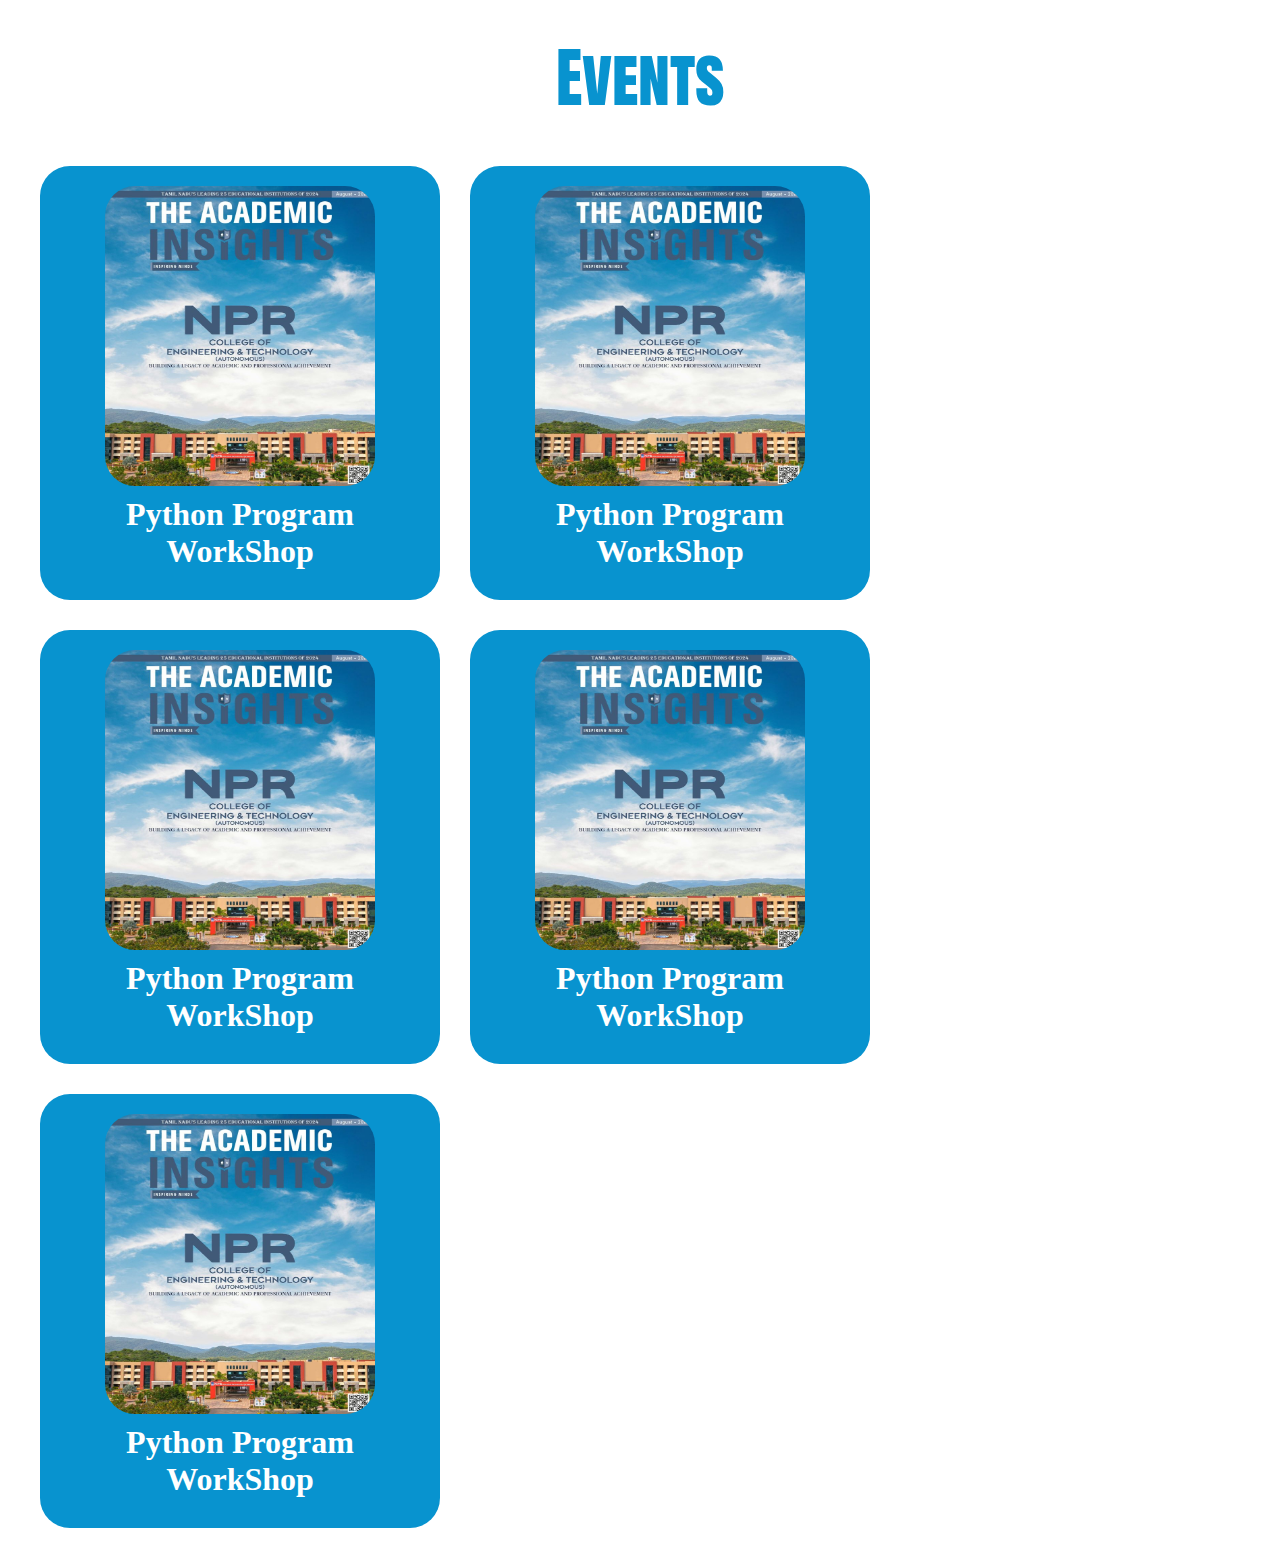
==== acmnew/events.html @ f3f0203f "Add files via upload" ====
<!DOCTYPE html>
<html lang="en">
<head>
    <meta charset="UTF-8">
    <meta name="viewport" content="width=device-width, initial-scale=1.0">
    <title>Document</title>
    <link rel="icon" href="./assets/acm_logo1.png" type="image">
    <link rel="stylesheet" href="events.css">
    <link href="https://fonts.googleapis.com/css2?family=Anton+SC&family=Inria+Sans:ital,wght@0,300;0,400;0,700;1,300;1,400;1,700&display=swap" rel="stylesheet">

</head>
<body>
    <h1 class="evt-tit">Events</h1>

    <div class="container">

        <div class="cont">
            <img class="cont-img" src="./assets/abt1pic.jpg" alt="">
            <h1 class="cont-tit">Python Program WorkShop</h1>
        </div>

        <div class="cont">
            <img class="cont-img" src="./assets/abt1pic.jpg" alt="">
            <h1 class="cont-tit">Python Program WorkShop</h1>
        </div>

        <div class="cont">
            <img class="cont-img" src="./assets/abt1pic.jpg" alt="">
            <h1 class="cont-tit">Python Program WorkShop</h1>
        </div>

        <div class="cont">
            <img class="cont-img" src="./assets/abt1pic.jpg" alt="">
            <h1 class="cont-tit">Python Program WorkShop</h1>
        </div>

        <div class="cont">
            <img class="cont-img" src="./assets/abt1pic.jpg" alt="">
            <h1 class="cont-tit">Python Program WorkShop</h1>
        </div>

    </div>

</body>
</html>
---- acmnew/events.css ----
*{
    padding:0;
    margin: 0;
    box-sizing: border-box;
}

.evt-tit{
    display: flex;
    justify-content: center;
    margin: 30px;
    font-size: 4rem;
    font-family: 'Anton SC';
    font-weight: 100;
    color: #0893CF;
}



.container{
    display: flex;
    margin: 40px;
    gap: 30px;
    flex-wrap: wrap;

}

.cont{
    display: flex;
    flex-direction: column;
    align-items: center;
    background-color: #0893CF;
    padding: 20px;
    border-radius: 30px;
    width: 400px;
}

.cont-img{
    height: 300px;
    width: 270px;
    border-radius: 30px;
}

.cont-tit{
    padding: 10px;
    display: flex;
    text-align: center;
    color: #ffff;

}
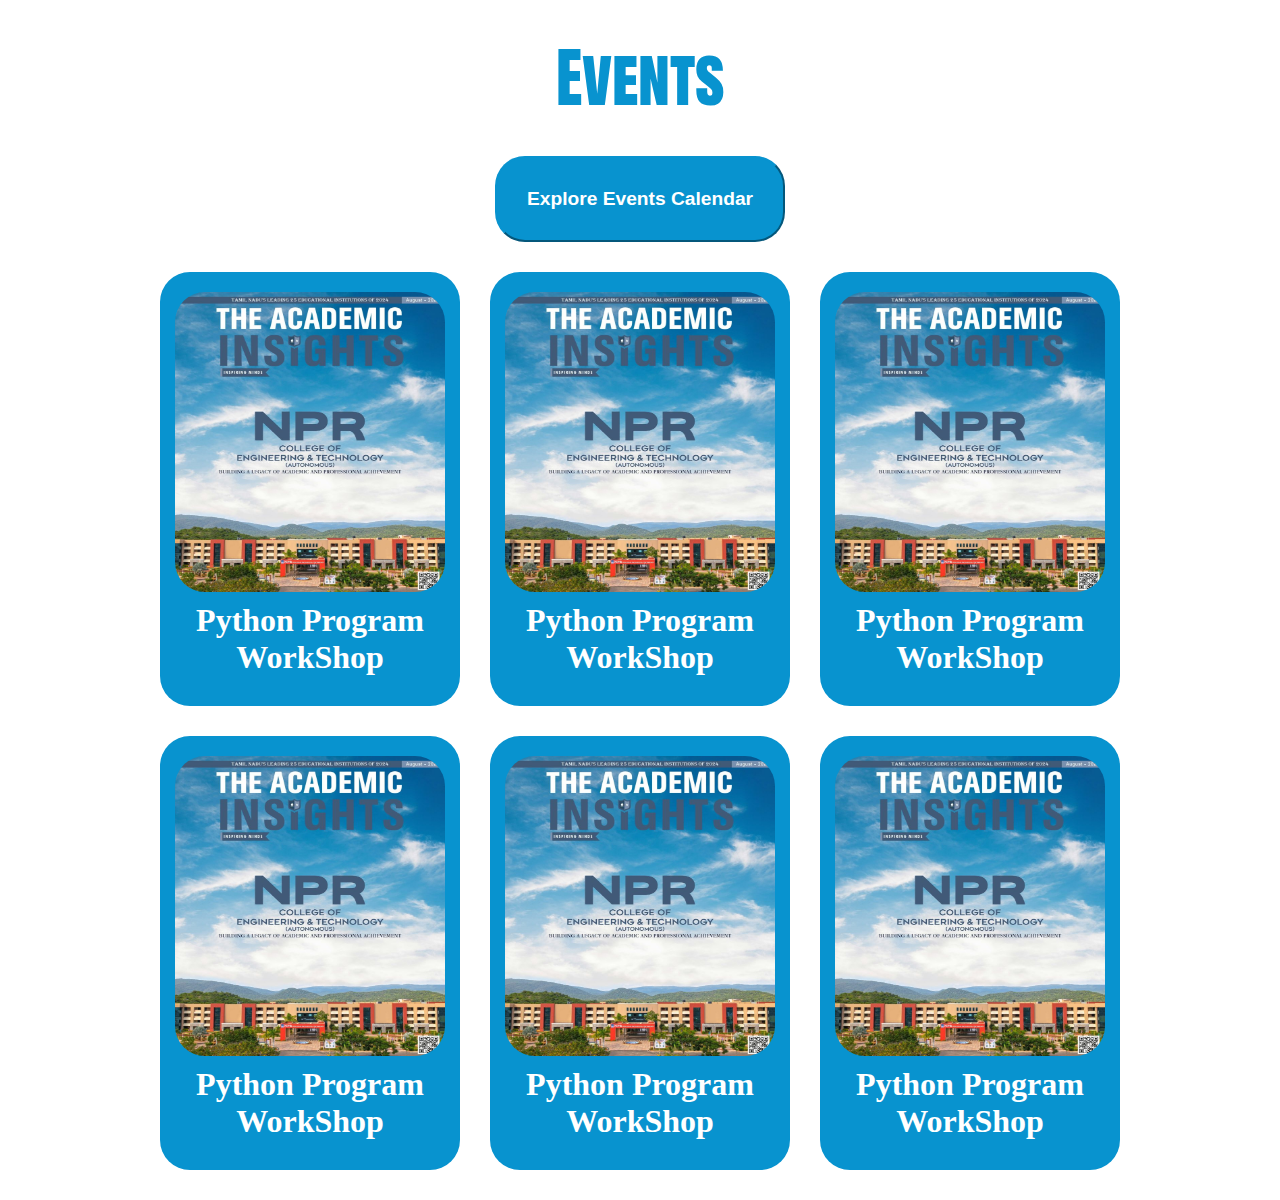
==== commit 31814198: "Add files via upload" ====
--- a/acmnew/events.html
+++ b/acmnew/events.html
@@ -3,14 +3,17 @@
 <head>
     <meta charset="UTF-8">
     <meta name="viewport" content="width=device-width, initial-scale=1.0">
-    <title>Document</title>
+    <title>Events</title>
     <link rel="icon" href="./assets/acm_logo1.png" type="image">
     <link rel="stylesheet" href="events.css">
     <link href="https://fonts.googleapis.com/css2?family=Anton+SC&family=Inria+Sans:ital,wght@0,300;0,400;0,700;1,300;1,400;1,700&display=swap" rel="stylesheet">
 
 </head>
 <body>
-    <h1 class="evt-tit">Events</h1>
+    <h1 class="evt-tit">Events </h1>
+    <div class="btn-ctn">
+    <button class="event-btn"><a target="_blank" class="btn-a" href="calendar.html">Explore Events Calendar</a></button>
+    </div>
 
     <div class="container">
 
@@ -38,6 +41,10 @@
             <img class="cont-img" src="./assets/abt1pic.jpg" alt="">
             <h1 class="cont-tit">Python Program WorkShop</h1>
         </div>
+        <div class="cont">
+            <img class="cont-img" src="./assets/abt1pic.jpg" alt="">
+            <h1 class="cont-tit">Python Program WorkShop</h1>
+        </div>
 
     </div>
 
--- a/acmnew/events.css
+++ b/acmnew/events.css
@@ -2,6 +2,23 @@
     padding:0;
     margin: 0;
     box-sizing: border-box;
+}
+.btn-ctn{
+    display: flex;
+    align-items: center;
+    justify-content: center;
+}
+.event-btn{
+    padding: 30px;
+    border-radius: 30px;
+    border-color: #0893CF;
+    background-color: #0893CF;
+}
+.btn-a{
+    text-decoration: none;
+    color: #ffff;
+    font-size: 1.2rem;
+    font-weight: bold;
 }
 
 .evt-tit{
@@ -18,9 +35,10 @@
 
 .container{
     display: flex;
-    margin: 40px;
+    padding: 30px;
     gap: 30px;
     flex-wrap: wrap;
+    justify-content: center;
 
 }
 
@@ -31,7 +49,7 @@
     background-color: #0893CF;
     padding: 20px;
     border-radius: 30px;
-    width: 400px;
+    width: 300px;
 }
 
 .cont-img{
